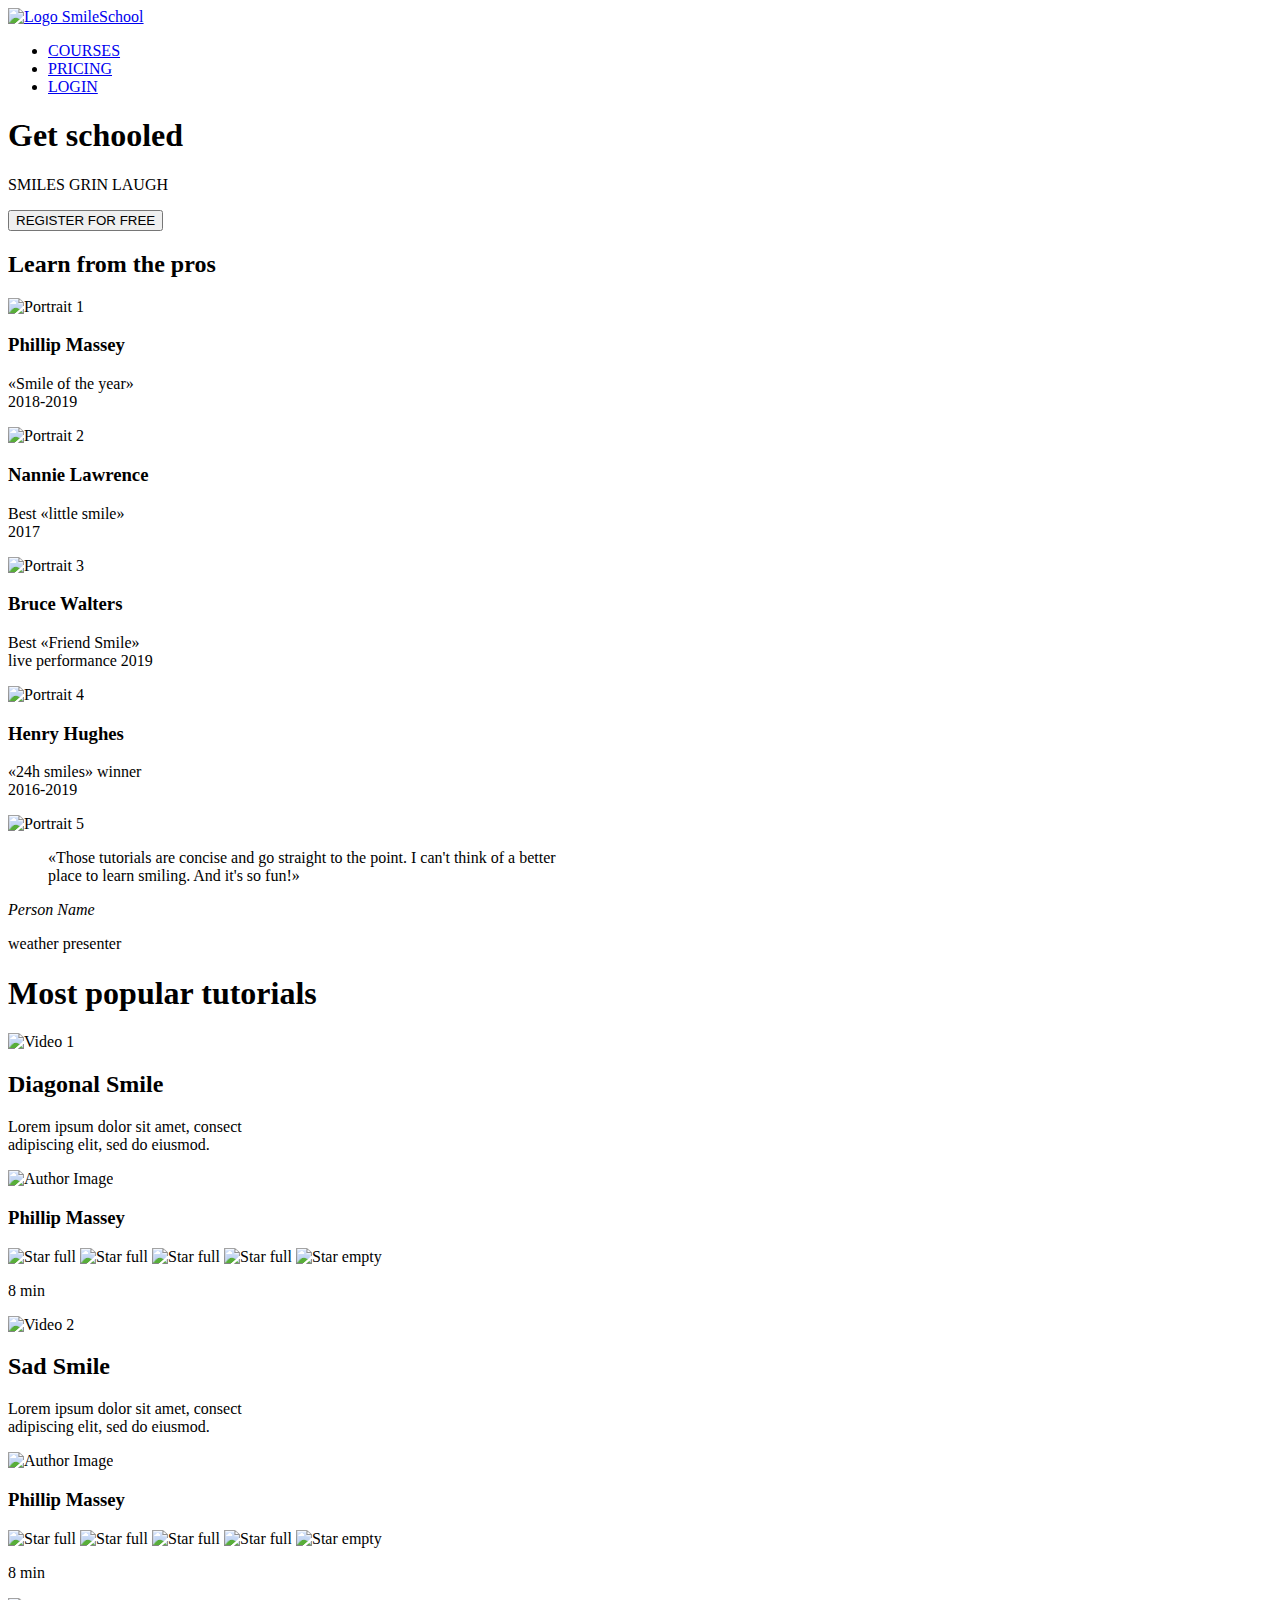
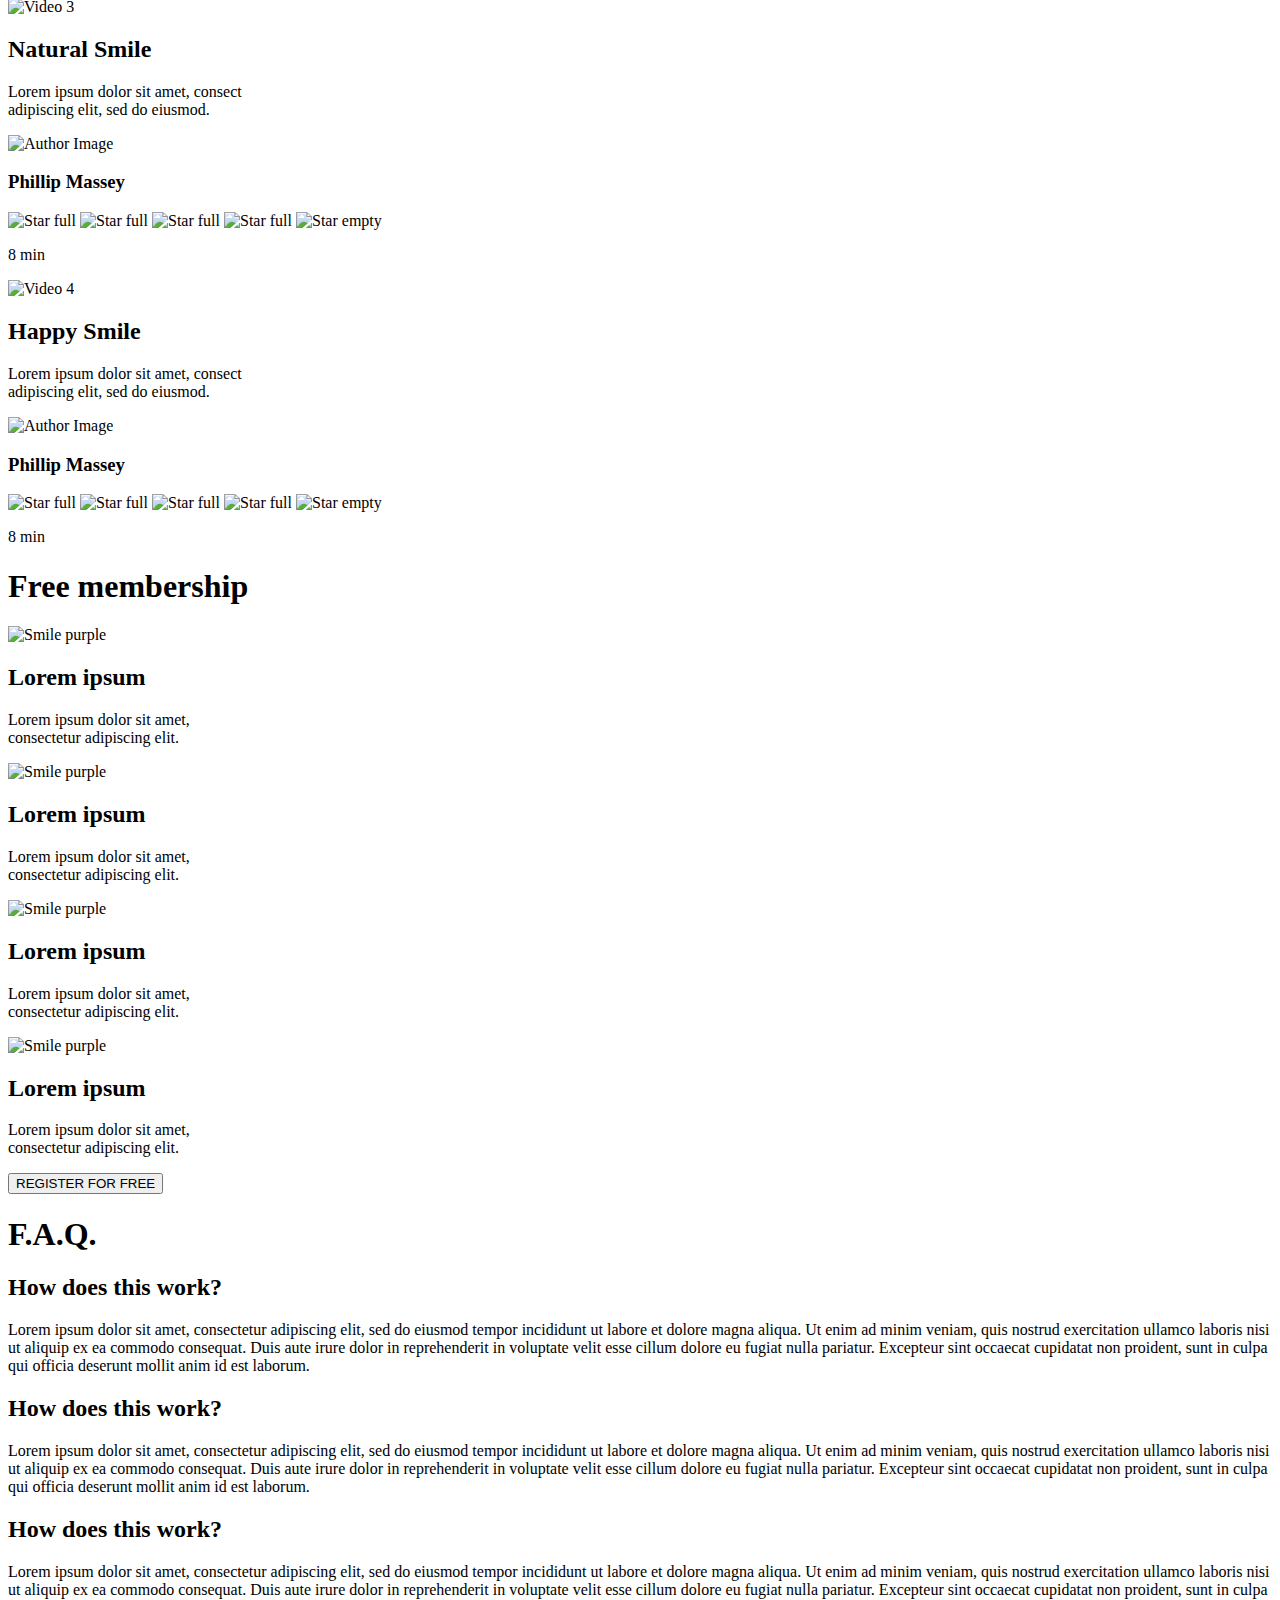
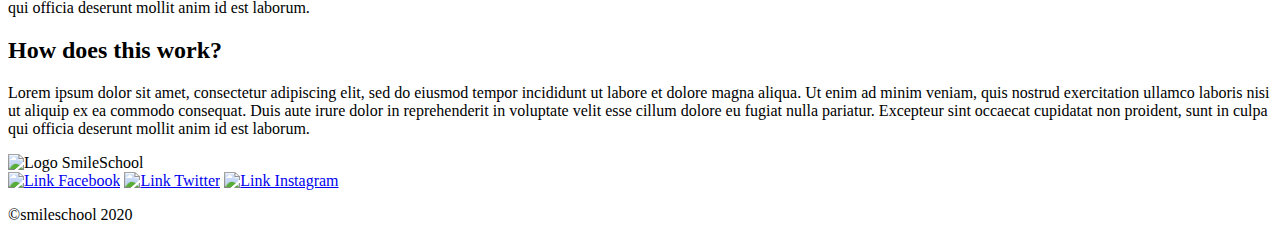
==== css_advanced/index.html @ dde9f2db "create README copy index.html" ====
<!DOCTYPE html>
<html lang="fr">
<head>
    <meta charset="UTF-8">
    <meta name="viewport" content="width=device-width, initial-scale=1.0">
    <title>Projet HTML Avancé</title>
</head>
<body>

    <header>
        <!-- Link element with an image -->
        <a href="index.html">
            <img src="images/SmileSchool.png" alt="Logo SmileSchool">
        </a>
        
        <!-- Block of 3 link elements -->
        <nav>
            <ul>
                <li><a href="PageCourses.html">COURSES</a></li>
                <li><a href="PagePricing.html">PRICING</a></li>
                <li><a href="PageLogin.html">LOGIN</a></li>
            </ul>
        </nav>

        <section>
            <!-- block level 1 -->
            <div>
                <h1>Get schooled</h1>
                <p>SMILES GRIN LAUGH</p>
                <button>REGISTER FOR FREE</button>
            </div>

            <!-- block level 2 -->
            <div>
                <h2>Learn from the pros</h2>
                <div>
                    <!-- Block 1 -->
                    <div>
                        <img src="images/Portrait1.png" alt="Portrait 1">
                        <h3>Phillip Massey</h3>
                        <p>«Smile of the year»<br>2018-2019</p>
                    </div>
                    <!-- Block 2 -->
                    <div>
                        <img src="images/Portrait2.png" alt="Portrait 2">
                        <h3>Nannie Lawrence</h3>
                        <p>Best «little smile»<br>2017</p>
                    </div>
                    <!-- Block 3 -->
                    <div>
                        <img src="images/Portrait3.png" alt="Portrait 3">
                        <h3>Bruce Walters</h3>
                        <p>Best «Friend Smile»<br>live performance 2019</p>
                    </div>
                    <!-- Block 4 -->
                    <div>
                        <img src="images/Portrait4.png" alt="Portrait 4">
                        <h3>Henry Hughes</h3>
                        <p>«24h smiles» winner<br>2016-2019</p>
                    </div>
                </div>
            </div>
        </section>
    </header>

    <main>
        <section>
            <div>
                <img src="images/Portrait5.png" alt="Portrait 5">
            </div>

            <div>
                <blockquote>
                    <p>«Those tutorials are concise and go straight to the point. I can't think of a better<br>place to learn smiling. And it's so fun!»</p>
                </blockquote>
                <cite>Person Name</cite>
                <p>weather presenter</p>
            </div>
        </section>

        <section>
            <h1>Most popular tutorials</h1>
            <div>
                <!-- Block Vidéo 1 -->
                <div>
                    <img src="images/Video1.png" alt="Video 1">
                    <h2>Diagonal Smile</h2>
                    <p>Lorem ipsum dolor sit amet, consect<br>adipiscing elit, sed do eiusmod.</p>
                    <!-- block for the author information -->
                    <div>
                        <img src="images/Portrait1.png" alt="Author Image">
                        <h3>Phillip Massey</h3>
                        <!-- block for the rating -->
                        <div>
                            <img src="images/StarFull.png" alt="Star full">
                            <img src="images/StarFull.png" alt="Star full">
                            <img src="images/StarFull.png" alt="Star full">
                            <img src="images/StarFull.png" alt="Star full">
                            <img src="images/StarEmpty.png" alt="Star empty">
                            <p>8 min</p>
                        </div>
                    </div>
                </div>
                <!-- Block Vidéo 2 -->
                <div>
                    <img src="images/Video2.png" alt="Video 2">
                    <h2>Sad Smile</h2>
                    <p>Lorem ipsum dolor sit amet, consect<br>adipiscing elit, sed do eiusmod.</p>
                    <!-- block for the author information -->
                    <div>
                        <img src="images/Portrait1.png" alt="Author Image">
                        <h3>Phillip Massey</h3>
                        <!-- block for the rating -->
                        <div>
                            <img src="images/StarFull.png" alt="Star full">
                            <img src="images/StarFull.png" alt="Star full">
                            <img src="images/StarFull.png" alt="Star full">
                            <img src="images/StarFull.png" alt="Star full">
                            <img src="images/StarEmpty.png" alt="Star empty">
                            <p>8 min</p>
                        </div>
                    </div>
                </div>
                <!-- Block Vidéo 3 -->
                <div>
                    <img src="images/Video3.png" alt="Video 3">
                    <h2>Natural Smile</h2>
                    <p>Lorem ipsum dolor sit amet, consect<br>adipiscing elit, sed do eiusmod.</p>
                    <!-- block for the author information -->
                    <div>
                        <img src="images/Portrait1.png" alt="Author Image">
                        <h3>Phillip Massey</h3>
                        <!-- block for the rating -->
                        <div>
                            <img src="images/StarFull.png" alt="Star full">
                            <img src="images/StarFull.png" alt="Star full">
                            <img src="images/StarFull.png" alt="Star full">
                            <img src="images/StarFull.png" alt="Star full">
                            <img src="images/StarEmpty.png" alt="Star empty">
                            <p>8 min</p>
                        </div>
                    </div>
                </div>
                <!-- Block Vidéo 4 -->
                <div>
                    <img src="images/Video4.png" alt="Video 4">
                    <h2>Happy Smile</h2>
                    <p>Lorem ipsum dolor sit amet, consect<br>adipiscing elit, sed do eiusmod.</p>
                    <!-- block for the author information -->
                    <div>
                        <img src="images/Portrait1.png" alt="Author Image">
                        <h3>Phillip Massey</h3>
                        <!-- block for the rating -->
                        <div>
                            <img src="images/StarFull.png" alt="Star full">
                            <img src="images/StarFull.png" alt="Star full">
                            <img src="images/StarFull.png" alt="Star full">
                            <img src="images/StarFull.png" alt="Star full">
                            <img src="images/StarEmpty.png" alt="Star empty">
                            <p>8 min</p>
                        </div>
                    </div>
                </div>
            </div>
        </section>

        <section>
            <h1>Free membership</h1>
            <div>
                <!-- Block 1 -->
                <div>
                    <img src="images/SmilePurple.png" alt="Smile purple">
                    <h2>Lorem ipsum</h2>
                    <p>Lorem ipsum dolor sit amet,<br>consectetur adipiscing elit.</p>
                </div>
                <!-- Block 2 -->
                <div>
                    <img src="images/SmilePurple.png" alt="Smile purple">
                    <h2>Lorem ipsum</h2>
                    <p>Lorem ipsum dolor sit amet,<br>consectetur adipiscing elit.</p>
                </div>
                <!-- Block 3 -->
                <div>
                    <img src="images/SmilePurple.png" alt="Smile purple">
                    <h2>Lorem ipsum</h2>
                    <p>Lorem ipsum dolor sit amet,<br>consectetur adipiscing elit.</p>
                </div>
                <!-- Block 4 -->
                <div>
                    <img src="images/SmilePurple.png" alt="Smile purple">
                    <h2>Lorem ipsum</h2>
                    <p>Lorem ipsum dolor sit amet,<br>consectetur adipiscing elit.</p>
                </div>
            </div>
            <button>REGISTER FOR FREE</button>
        </section>

        <section>
            <h1>F.A.Q.</h1>
            <div>
                <!-- Block 1 -->
                <div>
                    <!-- Row block 1 -->
                    <div>
                        <h2>How does this work?</h2>
                        <p>Lorem ipsum dolor sit amet, consectetur adipiscing elit, sed do eiusmod tempor incididunt ut labore et dolore magna aliqua. Ut enim ad minim veniam, quis nostrud exercitation ullamco laboris nisi ut aliquip ex ea commodo consequat. Duis aute irure dolor in reprehenderit in voluptate velit esse cillum dolore eu fugiat nulla pariatur. Excepteur sint occaecat cupidatat non proident, sunt in culpa qui officia deserunt mollit anim id est laborum.</p>
                    </div>
                    <!-- Row block 2 -->
                    <div>
                        <h2>How does this work?</h2>
                        <p>Lorem ipsum dolor sit amet, consectetur adipiscing elit, sed do eiusmod tempor incididunt ut labore et dolore magna aliqua. Ut enim ad minim veniam, quis nostrud exercitation ullamco laboris nisi ut aliquip ex ea commodo consequat. Duis aute irure dolor in reprehenderit in voluptate velit esse cillum dolore eu fugiat nulla pariatur. Excepteur sint occaecat cupidatat non proident, sunt in culpa qui officia deserunt mollit anim id est laborum.</p>
                    </div>
                </div>
                <!-- Block 2 -->
                <div>
                    <!-- Row block 1 -->
                    <div>
                        <h2>How does this work?</h2>
                        <p>Lorem ipsum dolor sit amet, consectetur adipiscing elit, sed do eiusmod tempor incididunt ut labore et dolore magna aliqua. Ut enim ad minim veniam, quis nostrud exercitation ullamco laboris nisi ut aliquip ex ea commodo consequat. Duis aute irure dolor in reprehenderit in voluptate velit esse cillum dolore eu fugiat nulla pariatur. Excepteur sint occaecat cupidatat non proident, sunt in culpa qui officia deserunt mollit anim id est laborum.</p>
                    </div>
                    <!-- Row block 2 -->
                    <div>
                        <h2>How does this work?</h2>
                        <p>Lorem ipsum dolor sit amet, consectetur adipiscing elit, sed do eiusmod tempor incididunt ut labore et dolore magna aliqua. Ut enim ad minim veniam, quis nostrud exercitation ullamco laboris nisi ut aliquip ex ea commodo consequat. Duis aute irure dolor in reprehenderit in voluptate velit esse cillum dolore eu fugiat nulla pariatur. Excepteur sint occaecat cupidatat non proident, sunt in culpa qui officia deserunt mollit anim id est laborum.</p>
                    </div>
                </div>
            </div>
        </section>
    </main>

    <footer>
                <!-- block used later for centering the footer content -->
                <div>
                    <div>
                        <img src="images/SmileSchool.png" alt="Logo SmileSchool">
                        <div>
                            <a href="#"><img src="images/LinkFacebook.png" alt="Link Facebook"></a>
                            <a href="#"><img src="images/LinkTwitter.png" alt="Link Twitter"></a>
                            <a href="#"><img src="images/LinkInstagram.png" alt="Link Instagram"></a>
                        </div>
                    </div>
                    <p>©smileschool 2020</p>
                </div>
    </footer>

</body>
</html>
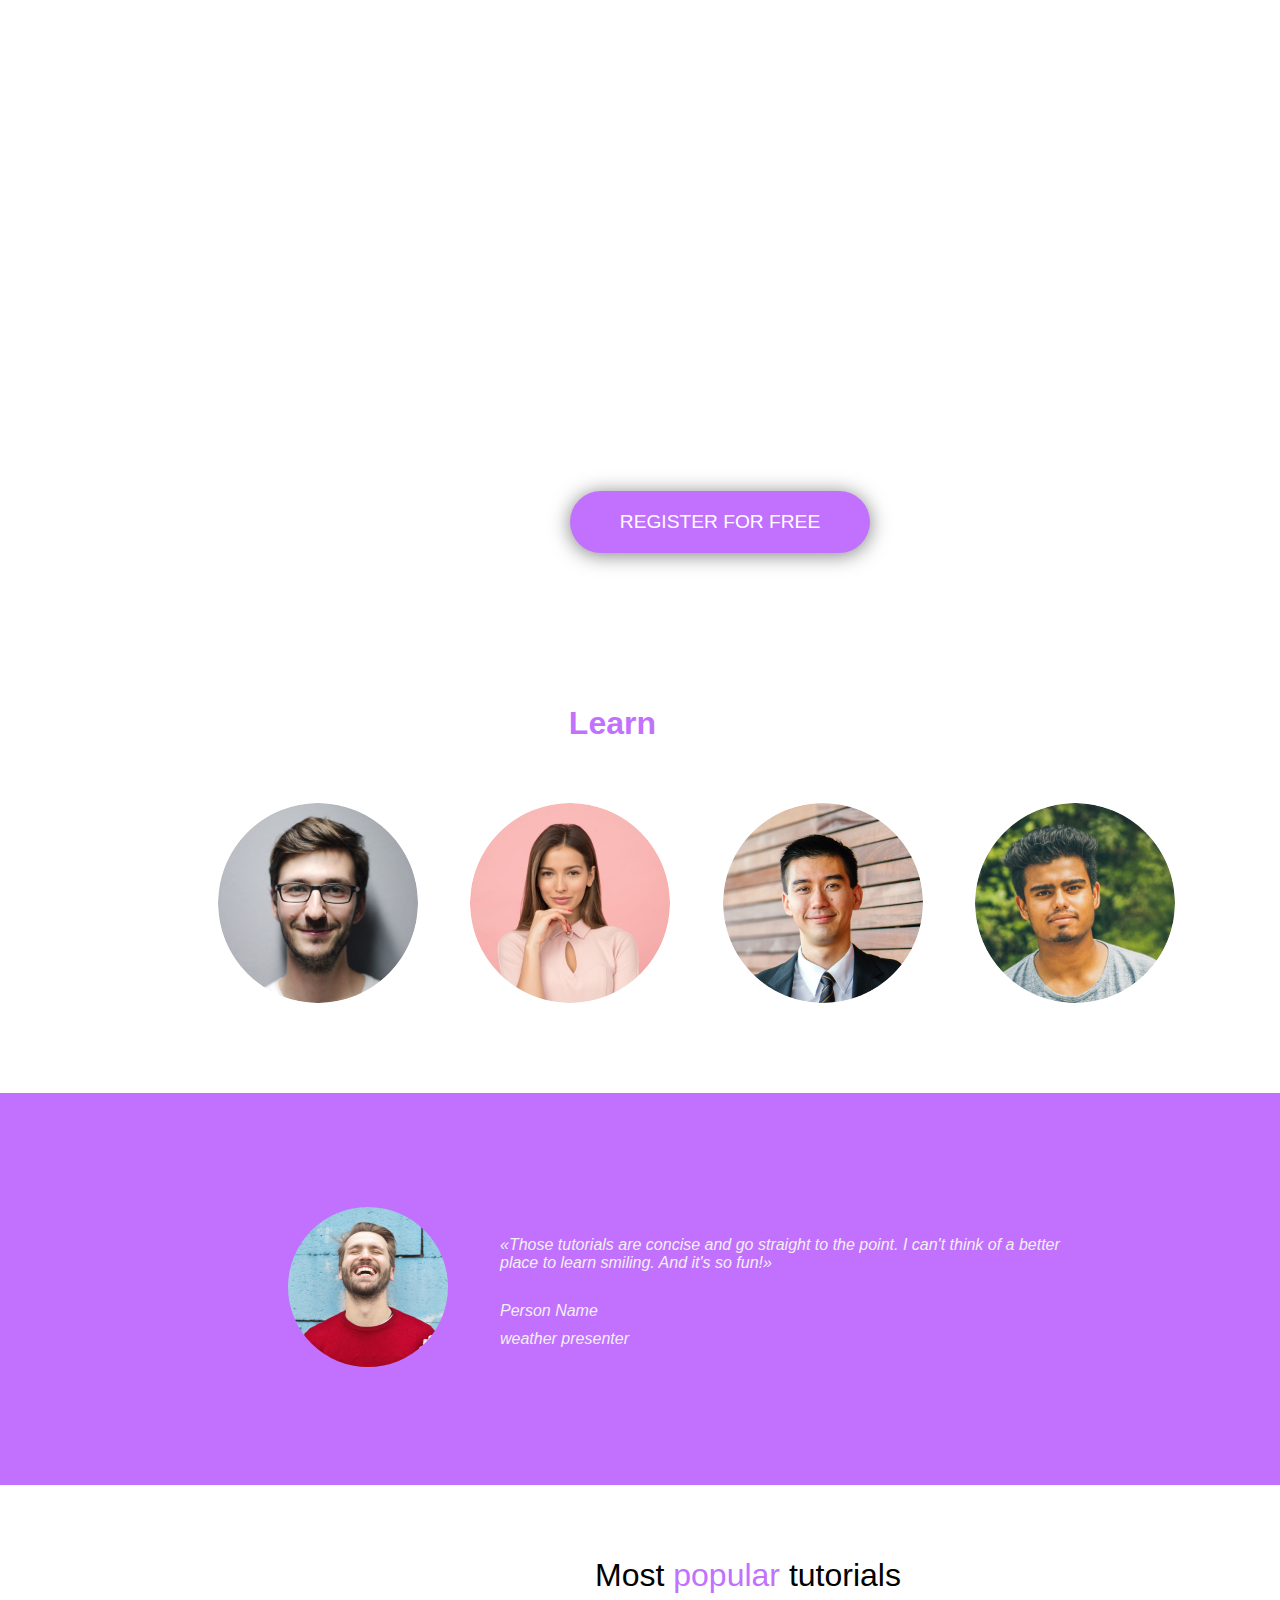
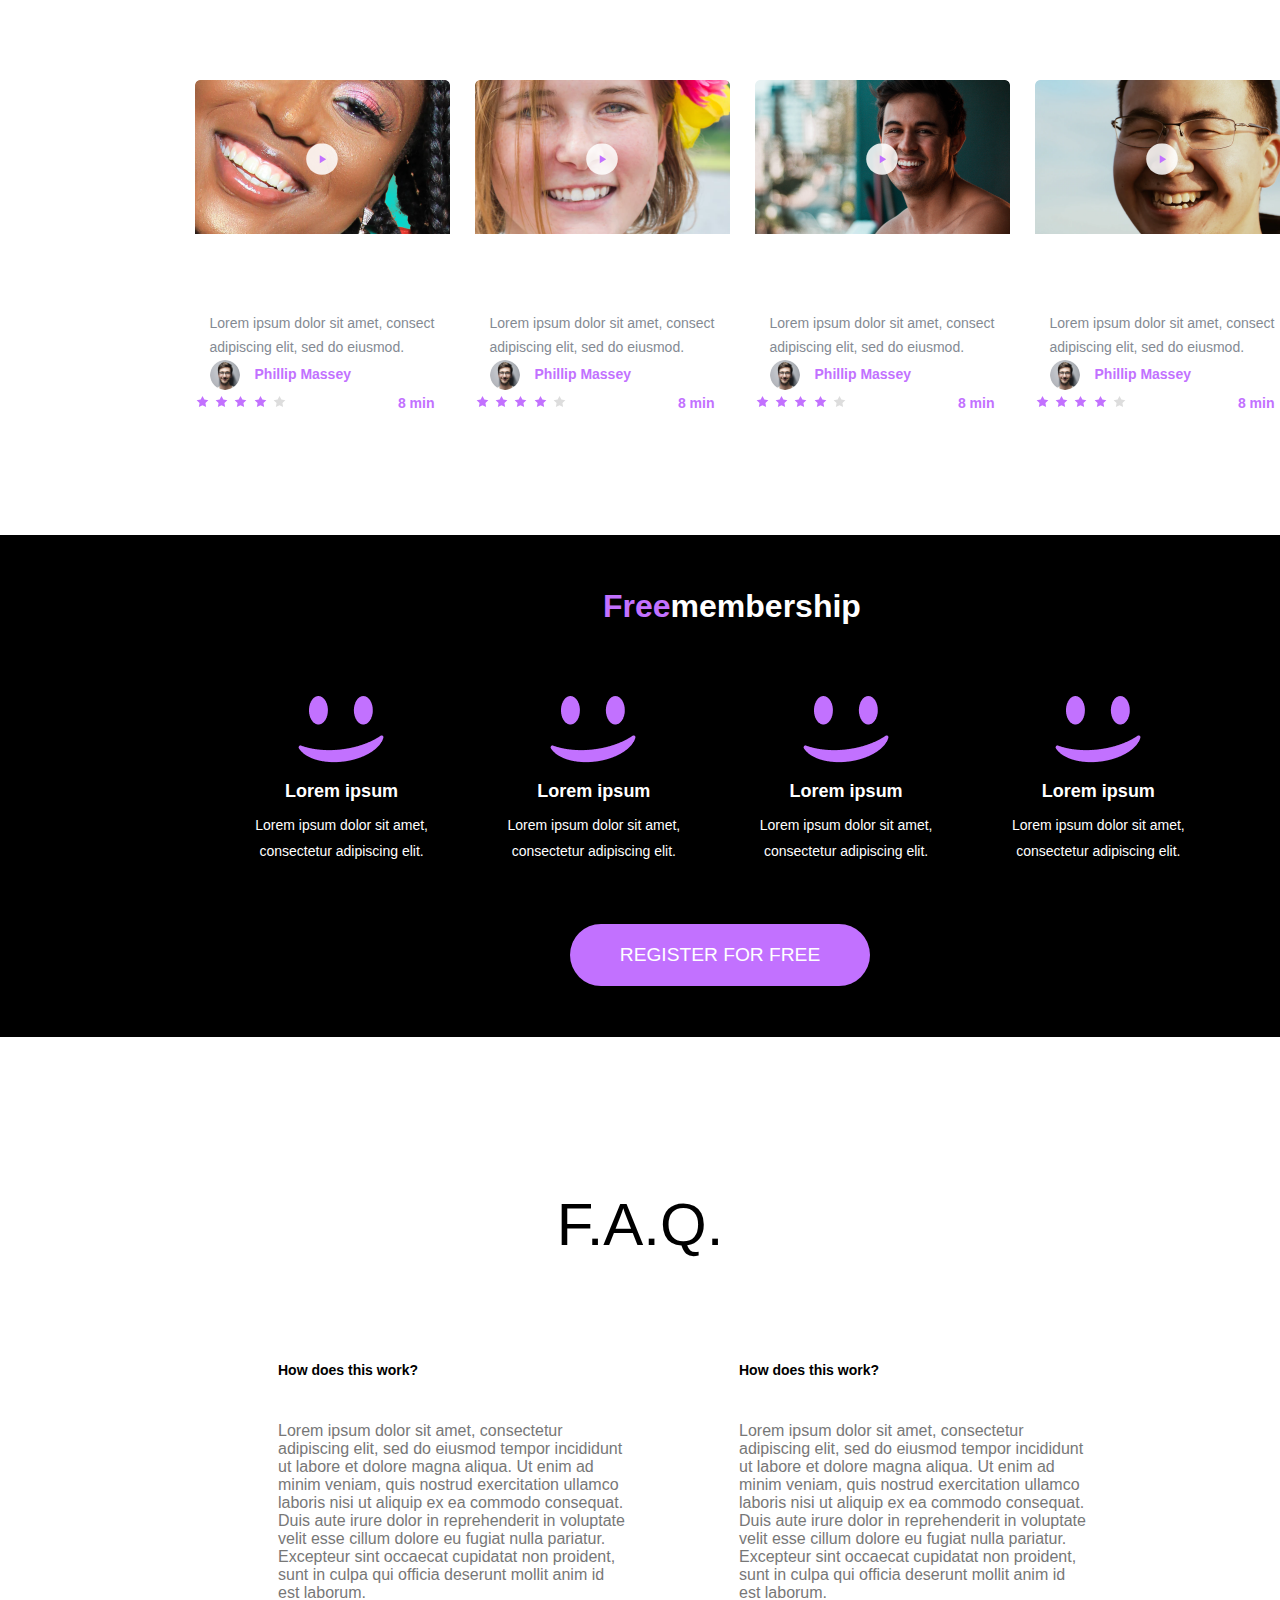
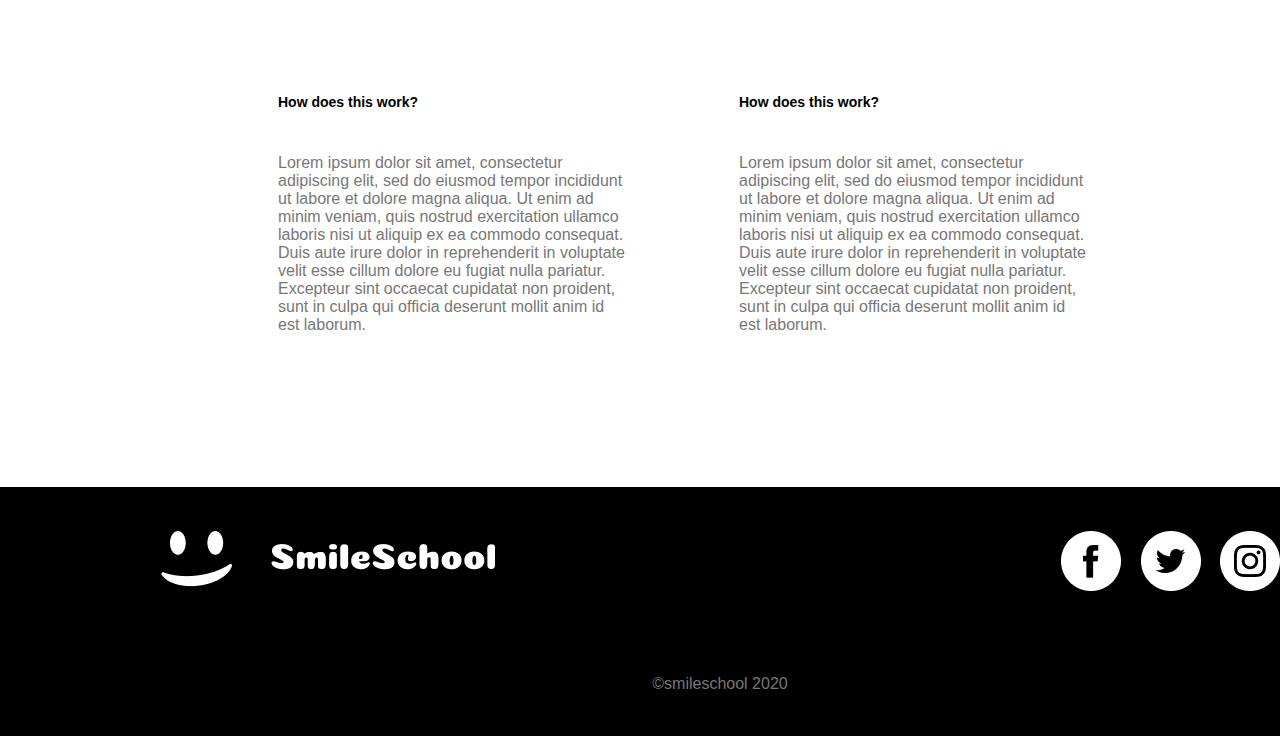
==== commit d1008a6e: "finish" ====
--- a/css_advanced/index.html
+++ b/css_advanced/index.html
@@ -4,27 +4,30 @@
     <meta charset="UTF-8">
     <meta name="viewport" content="width=device-width, initial-scale=1.0">
     <title>Projet HTML Avancé</title>
+    <link rel="stylesheet" href="styles.css">
 </head>
 <body>
 
     <header>
-        <!-- Link element with an image -->
-        <a href="index.html">
-            <img src="images/SmileSchool.png" alt="Logo SmileSchool">
-        </a>
-        
-        <!-- Block of 3 link elements -->
-        <nav>
-            <ul>
-                <li><a href="PageCourses.html">COURSES</a></li>
-                <li><a href="PagePricing.html">PRICING</a></li>
-                <li><a href="PageLogin.html">LOGIN</a></li>
-            </ul>
-        </nav>
+        <div class="menu">
+            <!-- Link element with an image -->
+            <a href="index.html">
+                <img src="images/SmileSchool.png" alt="Logo SmileSchool" class="img-smile">
+            </a>
+            
+            <!-- Block of 3 link elements -->
+            <nav>
+                <ul>
+                    <li><a href="#">COURSES</a></li>
+                    <li><a href="#">PRICING</a></li>
+                    <li><a href="#">LOGIN</a></li>
+                </ul>
+            </nav>
+        </div>
 
         <section>
             <!-- block level 1 -->
-            <div>
+            <div class="title">
                 <h1>Get schooled</h1>
                 <p>SMILES GRIN LAUGH</p>
                 <button>REGISTER FOR FREE</button>
@@ -32,28 +35,28 @@
 
             <!-- block level 2 -->
             <div>
-                <h2>Learn from the pros</h2>
-                <div>
+                <h2><span>Learn</span> from the pros</h2>
+                <div class="pros">
                     <!-- Block 1 -->
-                    <div>
+                    <div class="blocks">
                         <img src="images/Portrait1.png" alt="Portrait 1">
                         <h3>Phillip Massey</h3>
                         <p>«Smile of the year»<br>2018-2019</p>
                     </div>
                     <!-- Block 2 -->
-                    <div>
+                    <div class="blocks">
                         <img src="images/Portrait2.png" alt="Portrait 2">
                         <h3>Nannie Lawrence</h3>
                         <p>Best «little smile»<br>2017</p>
                     </div>
                     <!-- Block 3 -->
-                    <div>
+                    <div class="blocks">
                         <img src="images/Portrait3.png" alt="Portrait 3">
                         <h3>Bruce Walters</h3>
                         <p>Best «Friend Smile»<br>live performance 2019</p>
                     </div>
                     <!-- Block 4 -->
-                    <div>
+                    <div class="blocks">
                         <img src="images/Portrait4.png" alt="Portrait 4">
                         <h3>Henry Hughes</h3>
                         <p>«24h smiles» winner<br>2016-2019</p>
@@ -64,12 +67,12 @@
     </header>
 
     <main>
-        <section>
+        <section class="quote">
             <div>
-                <img src="images/Portrait5.png" alt="Portrait 5">
-            </div>
-
-            <div>
+                <img src="images/Portrait5.png" alt="Portrait 5" class="img-quote">
+            </div>
+
+            <div class="text-quote">
                 <blockquote>
                     <p>«Those tutorials are concise and go straight to the point. I can't think of a better<br>place to learn smiling. And it's so fun!»</p>
                 </blockquote>
@@ -78,95 +81,183 @@
             </div>
         </section>
 
-        <section>
-            <h1>Most popular tutorials</h1>
-            <div>
-                <!-- Block Vidéo 1 -->
-                <div>
-                    <img src="images/Video1.png" alt="Video 1">
+        <section id="videos">
+            <h1>Most <span>popular</span> tutorials</h1>
+
+            <div id="videos_container">
+                <div class="solo_video_container">
+                    <div class="video">
+                        <img src="images/Video1.png" alt="Diagonal smile video">
+                        <svg class="svg" width="64" height="64" viewBox="0 0 64 64" fill="none" xmlns="http://www.w3.org/2000/svg">
+                            <path opacity="0.860352" fill-rule="evenodd" clip-rule="evenodd" d="M32 64C49.6731 64 64 49.6731 64 32C64 14.3269 49.6731 0 32 0C14.3269 0 0 14.3269 0 32C0 49.6731 14.3269 64 32 64Z" fill="white"/>
+                            <path fill-rule="evenodd" clip-rule="evenodd" d="M40.5 32.5L27.5 40.5L27.5 24.5L40.5 32.5Z" fill="#C271FF"/>
+                        </svg>   
+                    </div>
+
                     <h2>Diagonal Smile</h2>
-                    <p>Lorem ipsum dolor sit amet, consect<br>adipiscing elit, sed do eiusmod.</p>
-                    <!-- block for the author information -->
-                    <div>
-                        <img src="images/Portrait1.png" alt="Author Image">
-                        <h3>Phillip Massey</h3>
-                        <!-- block for the rating -->
-                        <div>
-                            <img src="images/StarFull.png" alt="Star full">
-                            <img src="images/StarFull.png" alt="Star full">
-                            <img src="images/StarFull.png" alt="Star full">
-                            <img src="images/StarFull.png" alt="Star full">
-                            <img src="images/StarEmpty.png" alt="Star empty">
-                            <p>8 min</p>
-                        </div>
-                    </div>
-                </div>
-                <!-- Block Vidéo 2 -->
-                <div>
-                    <img src="images/Video2.png" alt="Video 2">
+                    <p>Lorem ipsum dolor sit amet, consect adipiscing elit, sed do eiusmod.</p>
+
+                    <div class="video_creator_container">
+                        <img src="images/Portrait1.png" alt="Phillip Massey photo">
+                        <h3>Phillip Massey</h3>
+                    </div>
+
+                    <div class="stats_container">
+                        <div>
+                            <div>
+                                <svg class="star" xmlns="http://www.w3.org/2000/svg" viewBox="0 0 32 32">
+                                    <path d="M3.488 13.184l6.272 6.112-1.472 8.608 7.712-4.064 7.712 4.064-1.472-8.608 6.272-6.112-8.64-1.248-3.872-7.808-3.872 7.808z" fill="currentColor" />
+                                </svg>
+                                <svg class="star" xmlns="http://www.w3.org/2000/svg" viewBox="0 0 32 32">
+                                    <path d="M3.488 13.184l6.272 6.112-1.472 8.608 7.712-4.064 7.712 4.064-1.472-8.608 6.272-6.112-8.64-1.248-3.872-7.808-3.872 7.808z" fill="currentColor" />
+                                </svg>
+                                <svg class="star" xmlns="http://www.w3.org/2000/svg" viewBox="0 0 32 32">
+                                    <path d="M3.488 13.184l6.272 6.112-1.472 8.608 7.712-4.064 7.712 4.064-1.472-8.608 6.272-6.112-8.64-1.248-3.872-7.808-3.872 7.808z" fill="currentColor" />
+                                </svg>
+                                <svg class="star" xmlns="http://www.w3.org/2000/svg" viewBox="0 0 32 32">
+                                    <path d="M3.488 13.184l6.272 6.112-1.472 8.608 7.712-4.064 7.712 4.064-1.472-8.608 6.272-6.112-8.64-1.248-3.872-7.808-3.872 7.808z" fill="currentColor" />
+                                </svg>
+                                <svg class="star empty" xmlns="http://www.w3.org/2000/svg" viewBox="0 0 32 32">
+                                    <path d="M3.488 13.184l6.272 6.112-1.472 8.608 7.712-4.064 7.712 4.064-1.472-8.608 6.272-6.112-8.64-1.248-3.872-7.808-3.872 7.808z" fill="currentColor" />
+                                </svg>
+                            </div>
+                        </div>
+
+                        <p>8 min</p>
+                    </div>
+                </div>
+
+                <div class="solo_video_container">
+                    <div class="video">
+                        <img src="images/Video2.png" alt="Sad smile video">
+                        <svg class="svg" width="64" height="64" viewBox="0 0 64 64" fill="none" xmlns="http://www.w3.org/2000/svg">
+                            <path opacity="0.860352" fill-rule="evenodd" clip-rule="evenodd" d="M32 64C49.6731 64 64 49.6731 64 32C64 14.3269 49.6731 0 32 0C14.3269 0 0 14.3269 0 32C0 49.6731 14.3269 64 32 64Z" fill="white"/>
+                            <path fill-rule="evenodd" clip-rule="evenodd" d="M40.5 32.5L27.5 40.5L27.5 24.5L40.5 32.5Z" fill="#C271FF"/>
+                        </svg> 
+                    </div>
+
                     <h2>Sad Smile</h2>
-                    <p>Lorem ipsum dolor sit amet, consect<br>adipiscing elit, sed do eiusmod.</p>
-                    <!-- block for the author information -->
-                    <div>
-                        <img src="images/Portrait1.png" alt="Author Image">
-                        <h3>Phillip Massey</h3>
-                        <!-- block for the rating -->
-                        <div>
-                            <img src="images/StarFull.png" alt="Star full">
-                            <img src="images/StarFull.png" alt="Star full">
-                            <img src="images/StarFull.png" alt="Star full">
-                            <img src="images/StarFull.png" alt="Star full">
-                            <img src="images/StarEmpty.png" alt="Star empty">
-                            <p>8 min</p>
-                        </div>
-                    </div>
-                </div>
-                <!-- Block Vidéo 3 -->
-                <div>
-                    <img src="images/Video3.png" alt="Video 3">
+                    <p>Lorem ipsum dolor sit amet, consect adipiscing elit, sed do eiusmod.</p>
+
+                    <div class="video_creator_container ">
+                        <img src="images/Portrait1.png" alt="Phillip Massey photo">
+                        <h3>Phillip Massey</h3>
+                    </div>
+
+                    <div class="stats_container">
+                        <div>
+                            <div>
+                                <svg class="star" xmlns="http://www.w3.org/2000/svg" viewBox="0 0 32 32">
+                                    <path d="M3.488 13.184l6.272 6.112-1.472 8.608 7.712-4.064 7.712 4.064-1.472-8.608 6.272-6.112-8.64-1.248-3.872-7.808-3.872 7.808z" fill="currentColor" />
+                                </svg>
+                                <svg class="star" xmlns="http://www.w3.org/2000/svg" viewBox="0 0 32 32">
+                                    <path d="M3.488 13.184l6.272 6.112-1.472 8.608 7.712-4.064 7.712 4.064-1.472-8.608 6.272-6.112-8.64-1.248-3.872-7.808-3.872 7.808z" fill="currentColor" />
+                                </svg>
+                                <svg class="star" xmlns="http://www.w3.org/2000/svg" viewBox="0 0 32 32">
+                                    <path d="M3.488 13.184l6.272 6.112-1.472 8.608 7.712-4.064 7.712 4.064-1.472-8.608 6.272-6.112-8.64-1.248-3.872-7.808-3.872 7.808z" fill="currentColor" />
+                                </svg>
+                                <svg class="star" xmlns="http://www.w3.org/2000/svg" viewBox="0 0 32 32">
+                                    <path d="M3.488 13.184l6.272 6.112-1.472 8.608 7.712-4.064 7.712 4.064-1.472-8.608 6.272-6.112-8.64-1.248-3.872-7.808-3.872 7.808z" fill="currentColor" />
+                                </svg>
+                                <svg class="star empty" xmlns="http://www.w3.org/2000/svg" viewBox="0 0 32 32">
+                                    <path d="M3.488 13.184l6.272 6.112-1.472 8.608 7.712-4.064 7.712 4.064-1.472-8.608 6.272-6.112-8.64-1.248-3.872-7.808-3.872 7.808z" fill="currentColor" />
+                                </svg>
+                            </div>
+                        </div>
+
+                        <p>8 min</p>
+                    </div>
+                </div>
+
+                <div class="solo_video_container">
+                    <div class="video">
+                        <img src="images/Video3.png" alt="Diagonal smile video">
+                        <svg class="svg" width="64" height="64" viewBox="0 0 64 64" fill="none" xmlns="http://www.w3.org/2000/svg">
+                            <path opacity="0.860352" fill-rule="evenodd" clip-rule="evenodd" d="M32 64C49.6731 64 64 49.6731 64 32C64 14.3269 49.6731 0 32 0C14.3269 0 0 14.3269 0 32C0 49.6731 14.3269 64 32 64Z" fill="white"/>
+                            <path fill-rule="evenodd" clip-rule="evenodd" d="M40.5 32.5L27.5 40.5L27.5 24.5L40.5 32.5Z" fill="#C271FF"/>
+                        </svg> 
+                    </div>
+
                     <h2>Natural Smile</h2>
-                    <p>Lorem ipsum dolor sit amet, consect<br>adipiscing elit, sed do eiusmod.</p>
-                    <!-- block for the author information -->
-                    <div>
-                        <img src="images/Portrait1.png" alt="Author Image">
-                        <h3>Phillip Massey</h3>
-                        <!-- block for the rating -->
-                        <div>
-                            <img src="images/StarFull.png" alt="Star full">
-                            <img src="images/StarFull.png" alt="Star full">
-                            <img src="images/StarFull.png" alt="Star full">
-                            <img src="images/StarFull.png" alt="Star full">
-                            <img src="images/StarEmpty.png" alt="Star empty">
-                            <p>8 min</p>
-                        </div>
-                    </div>
-                </div>
-                <!-- Block Vidéo 4 -->
-                <div>
-                    <img src="images/Video4.png" alt="Video 4">
+                    <p>Lorem ipsum dolor sit amet, consect adipiscing elit, sed do eiusmod.</p>
+
+                    <div class="video_creator_container ">
+                        <img src="images/Portrait1.png" alt="Phillip Massey photo">
+                        <h3>Phillip Massey</h3>
+                    </div>
+
+                    <div class="stats_container">
+                        <div>
+                            <div>
+                                <svg class="star" xmlns="http://www.w3.org/2000/svg" viewBox="0 0 32 32">
+                                    <path d="M3.488 13.184l6.272 6.112-1.472 8.608 7.712-4.064 7.712 4.064-1.472-8.608 6.272-6.112-8.64-1.248-3.872-7.808-3.872 7.808z" fill="currentColor" />
+                                </svg>
+                                <svg class="star" xmlns="http://www.w3.org/2000/svg" viewBox="0 0 32 32">
+                                    <path d="M3.488 13.184l6.272 6.112-1.472 8.608 7.712-4.064 7.712 4.064-1.472-8.608 6.272-6.112-8.64-1.248-3.872-7.808-3.872 7.808z" fill="currentColor" />
+                                </svg>
+                                <svg class="star" xmlns="http://www.w3.org/2000/svg" viewBox="0 0 32 32">
+                                    <path d="M3.488 13.184l6.272 6.112-1.472 8.608 7.712-4.064 7.712 4.064-1.472-8.608 6.272-6.112-8.64-1.248-3.872-7.808-3.872 7.808z" fill="currentColor" />
+                                </svg>
+                                <svg class="star" xmlns="http://www.w3.org/2000/svg" viewBox="0 0 32 32">
+                                    <path d="M3.488 13.184l6.272 6.112-1.472 8.608 7.712-4.064 7.712 4.064-1.472-8.608 6.272-6.112-8.64-1.248-3.872-7.808-3.872 7.808z" fill="currentColor" />
+                                </svg>
+                                <svg class="star empty" xmlns="http://www.w3.org/2000/svg" viewBox="0 0 32 32">
+                                    <path d="M3.488 13.184l6.272 6.112-1.472 8.608 7.712-4.064 7.712 4.064-1.472-8.608 6.272-6.112-8.64-1.248-3.872-7.808-3.872 7.808z" fill="currentColor" />
+                                </svg>
+                            </div>
+                        </div>
+
+                        <p>8 min</p>
+                    </div>
+                </div>
+
+                <div class="solo_video_container">
+                    <div class="video">
+                        <img src="images/Video4.png" alt="Diagonal smile video">
+                        <svg class="svg" width="64" height="64" viewBox="0 0 64 64" fill="none" xmlns="http://www.w3.org/2000/svg">
+                            <path opacity="0.860352" fill-rule="evenodd" clip-rule="evenodd" d="M32 64C49.6731 64 64 49.6731 64 32C64 14.3269 49.6731 0 32 0C14.3269 0 0 14.3269 0 32C0 49.6731 14.3269 64 32 64Z" fill="white"/>
+                            <path fill-rule="evenodd" clip-rule="evenodd" d="M40.5 32.5L27.5 40.5L27.5 24.5L40.5 32.5Z" fill="#C271FF"/>
+                        </svg> 
+                    </div>
+
                     <h2>Happy Smile</h2>
-                    <p>Lorem ipsum dolor sit amet, consect<br>adipiscing elit, sed do eiusmod.</p>
-                    <!-- block for the author information -->
-                    <div>
-                        <img src="images/Portrait1.png" alt="Author Image">
-                        <h3>Phillip Massey</h3>
-                        <!-- block for the rating -->
-                        <div>
-                            <img src="images/StarFull.png" alt="Star full">
-                            <img src="images/StarFull.png" alt="Star full">
-                            <img src="images/StarFull.png" alt="Star full">
-                            <img src="images/StarFull.png" alt="Star full">
-                            <img src="images/StarEmpty.png" alt="Star empty">
-                            <p>8 min</p>
-                        </div>
-                    </div>
-                </div>
-            </div>
-        </section>
-
-        <section>
-            <h1>Free membership</h1>
-            <div>
+                    <p>Lorem ipsum dolor sit amet, consect adipiscing elit, sed do eiusmod.</p>
+
+                    <div class="video_creator_container ">
+                        <img src="images/Portrait1.png" alt="Phillip Massey photo">
+                        <h3>Phillip Massey</h3>
+                    </div>
+
+                    <div class="stats_container">
+                        <div>
+                            <div>
+                                <svg class="star" xmlns="http://www.w3.org/2000/svg" viewBox="0 0 32 32">
+                                    <path d="M3.488 13.184l6.272 6.112-1.472 8.608 7.712-4.064 7.712 4.064-1.472-8.608 6.272-6.112-8.64-1.248-3.872-7.808-3.872 7.808z" fill="currentColor" />
+                                </svg>
+                                <svg class="star" xmlns="http://www.w3.org/2000/svg" viewBox="0 0 32 32">
+                                    <path d="M3.488 13.184l6.272 6.112-1.472 8.608 7.712-4.064 7.712 4.064-1.472-8.608 6.272-6.112-8.64-1.248-3.872-7.808-3.872 7.808z" fill="currentColor" />
+                                </svg>
+                                <svg class="star" xmlns="http://www.w3.org/2000/svg" viewBox="0 0 32 32">
+                                    <path d="M3.488 13.184l6.272 6.112-1.472 8.608 7.712-4.064 7.712 4.064-1.472-8.608 6.272-6.112-8.64-1.248-3.872-7.808-3.872 7.808z" fill="currentColor" />
+                                </svg>
+                                <svg class="star" xmlns="http://www.w3.org/2000/svg" viewBox="0 0 32 32">
+                                    <path d="M3.488 13.184l6.272 6.112-1.472 8.608 7.712-4.064 7.712 4.064-1.472-8.608 6.272-6.112-8.64-1.248-3.872-7.808-3.872 7.808z" fill="currentColor" />
+                                </svg>
+                                <svg class="star empty" xmlns="http://www.w3.org/2000/svg" viewBox="0 0 32 32">
+                                    <path d="M3.488 13.184l6.272 6.112-1.472 8.608 7.712-4.064 7.712 4.064-1.472-8.608 6.272-6.112-8.64-1.248-3.872-7.808-3.872 7.808z" fill="currentColor" />
+                                </svg>
+                            </div>
+                        </div>
+
+                        <p>8 min</p>
+                    </div>
+                </div>
+            </div>
+        </section>
+
+        <section class="membership">
+            <h1><span>Free</span> membership</h1>
+            <div class="comment">
                 <!-- Block 1 -->
                 <div>
                     <img src="images/SmilePurple.png" alt="Smile purple">
@@ -195,11 +286,11 @@
             <button>REGISTER FOR FREE</button>
         </section>
 
-        <section>
+        <section class="FAQ">
             <h1>F.A.Q.</h1>
             <div>
                 <!-- Block 1 -->
-                <div>
+                <div class="block1">
                     <!-- Row block 1 -->
                     <div>
                         <h2>How does this work?</h2>
@@ -212,7 +303,7 @@
                     </div>
                 </div>
                 <!-- Block 2 -->
-                <div>
+                <div class="block2">
                     <!-- Row block 1 -->
                     <div>
                         <h2>How does this work?</h2>
@@ -231,7 +322,7 @@
     <footer>
                 <!-- block used later for centering the footer content -->
                 <div>
-                    <div>
+                    <div class="top">
                         <img src="images/SmileSchool.png" alt="Logo SmileSchool">
                         <div>
                             <a href="#"><img src="images/LinkFacebook.png" alt="Link Facebook"></a>
--- a/css_advanced/styles.css
+++ b/css_advanced/styles.css
@@ -0,0 +1,545 @@
+@font-face {
+    font-family: "SourceSansPro Light";
+    src: url(./fonts/sourcesanspro-light.otf);
+}
+
+@font-face {
+    font-family: "SourceSansPro Regular";
+    src: url(./fonts/sourcesanspro-regular.otf);
+}
+
+@font-face {
+    font-family: "SourceSansPro Black";
+    src: url(./fonts/sourcesanspro-black.otf);
+}
+
+*,
+*::before,
+*::after {
+    box-sizing: border-box;
+    margin: 0;
+    padding: 0;
+    text-decoration: none;
+    list-style: none;
+    scroll-behavior: smooth;
+}
+
+body {
+    background-color: white;
+    font-family: "SourceSansPro Regular", sans-serif;
+}
+
+header {
+    background: url('images/Background.png');
+    background-size: cover; /*maintient les proportions de l'image en arriere plan tout en couvrant tout le background*/
+    margin: 0;
+    padding: 0;
+    width: 1440px;
+    height: 1093px;
+}
+
+.menu {
+    display: flex; /*flexbox*/
+    justify-content: space-between;
+    width: 1103px;
+    height: 29px;
+    top: 35px;
+    left: 172px;
+    margin: 0 8em;
+    padding: 50px;
+
+}
+
+.img-smile {
+    width: 167px;
+    height: 29px;
+    top: 35px;
+    left: 172px;
+}
+
+.menu nav ul {
+    list-style: none; /* Enlève les puces de la liste */
+    display: flex;
+    justify-content: space-around;
+    width: 234px;
+    height: 15px;
+    top: 37px;
+    left: 1041px;
+}
+
+.menu nav ul li {
+    margin: 0 25px;
+}
+
+.menu nav ul li a {
+    text-decoration: none;
+    size: 12px;
+    color: white;
+    font-family: "SourceSansPro Regular", sans-serif;
+    font-weight: 700;   
+}
+
+section {
+    padding:0%;
+    margin: 0 8em;
+}
+
+section h1 {
+    text-align: center;
+    font-size: 120px;
+    margin-bottom: 10px;
+    color: white;
+    font-family: "SourceSansPro Black", sans-serif;
+    font-weight: 700;
+    line-height: 150.84px;
+    margin-top: 150px;
+}
+
+.title {
+    display: flex;
+    flex-direction: column;
+    align-items: center; /* Centre les éléments horizontalement */
+    justify-content: center; /* Centre les éléments verticalement */
+}
+
+    .title p {
+    text-align: center;
+    word-spacing: 4em;
+    margin-bottom: 20px;
+    color: white;
+    font-family: "SourceSansPro Regular", sans-serif;
+    font-size: 16px;
+    font-weight: 700;
+    line-height: 20px;
+}
+
+.title button {
+    background-color: #C271FF;
+    color: white;
+    border: none;
+    border-radius: 50px;/* Arrondir les coins */
+    padding: 20px 50px;/* Espacement interne du bouton */
+    margin: 40px;
+    font-size: 1.2em;
+    box-shadow: 0px 2px 20px 0px #00000080;/* Ombre noire */
+    margin-bottom: 150px;
+}
+
+section h2 {
+    text-align: center;
+    color: white;
+    font-family: "SourceSansPro Regular", sans-serif;
+    font-size: 32px;
+    font-weight: 700;
+    line-height: 40px;
+    margin-bottom: 50px;
+}
+
+    section h2 span {
+    color: #C271FF;
+}
+
+.pros {
+    display: flex;
+    flex-direction: column;
+    justify-content: space-around;
+    align-items: center; /*aligne les items verticalement*/
+    flex-wrap: wrap;/* repartit sur plusieurs lignes */
+    margin: 0 4em;
+    width: 1009px;
+    height: 237px;
+    left: 217px;
+}
+
+.blocks {
+    align-items: center;
+    width: 200px;
+    text-align: center;
+    margin: 10px;
+}
+
+.blocks h3 {
+    text-align: center;
+    font-size: 18px;
+    font-family: "SourceSansPro Regular", sans-serif;
+    color: white;
+    margin-bottom: 1px;
+}
+
+.blocks p {
+    text-align: center;
+    font: Source Sans Pro;
+    font-size: 16px;
+    color: white;
+    font-style: italic;
+    line-height: 24px;
+}    
+
+.blocks img {
+   width: 100%;
+    height: auto;
+    border-radius: 50%;
+}
+
+.quote {
+    margin: 0;/*réinitialise la marge, le background couvre toute la page*/
+    background-color: #C271FF;
+    background-size: cover;
+    display: flex;
+    align-items: center; /*aligne les items verticalement*/
+    width: 1440px;
+    height: 392px;
+    font-family: "SourceSansPro Regular", sans-serif;
+}
+
+.img-quote {
+    margin: 0 18em;
+    margin-right: 1px;
+    width: 160px;
+    height: 160px;
+    border-radius: 50%;
+}
+
+.text-quote {
+    display: flex;
+    flex-direction: column;
+    justify-content: center;
+    margin-left: 1px;
+    padding: 50px;
+    color:#f0f0f0;
+    font-family: "SourceSansPro Regular", sans-serif;
+}
+
+.text-quote blockquote,
+.text-quote cite,
+.text-quote p {
+    margin: 0;
+    padding: 5px 0;
+}
+
+.text-quote cite {
+    margin-top: 15px;
+}
+
+.text-quote p {
+    font-style: italic;
+}
+
+
+#videos {
+    width: 1228px;
+    height: 450px;
+    top: 1572px;
+    left: 106px;
+    color: #071629;
+    display: flex;
+    flex-direction: column;
+    justify-content: center;
+    align-items: center;
+    background-color: #ffffff;
+}
+
+#videos h1 {
+    width: 294px;
+    height: 40px;
+    left: 482px;
+    font-family: "SourceSansPro Regular", sans-serif;
+    font-size: 32px;
+    font-weight: 300;
+    line-height: 40.22px;
+    text-align: center;
+    color: black;
+    white-space: nowrap;/*force les elements à rester sur la même ligne*/ 
+}
+
+#videos h1 span {
+    color: #C271FF;
+}
+
+#videos_container {
+    padding: 75px 75px 0 75px;
+    display: flex;
+    flex-direction: row;
+    justify-content: space-between;
+    align-items: center;
+    gap: 25px;
+}
+
+.solo_video_container {
+    width: 255px;
+    height: 335px;
+    display: flex;
+    flex-direction: column;
+    justify-content: space-between;
+}
+
+.video {
+    position: relative;
+    cursor: pointer;
+}
+
+.video img {
+    display: block;
+    border-radius: 5px 5px 0 0;
+    display: inline-block;
+    width: 100%; /* Ajuste cette valeur selon la taille souhaitée */
+    height: auto; /* Maintient le ratio d'aspect de l'image */
+}
+
+.svg {
+    position: absolute;
+    top: 50%;
+    left: 50%;
+    transform: translate(-50%, -50%);
+    width: 20%; /* Ajuste la taille du SVG */
+    height: 20%;
+}
+
+.video::after {
+    content: url("./resources/images/play-button.svg");
+    position: absolute;
+    top: 50%;
+    left: 50%;
+    width: 64px;
+    height: 64px;
+    transform: translate(-50%, -50%);
+}
+
+.solo_video_container h2 {
+    padding: 0 15px;
+    font-size: 16px;
+    font-weight: 700;
+    line-height: 20px;
+}
+
+.solo_video_container p {
+    padding: 0 15px;
+    font-size: 14px;
+    font-weight: 400;
+    line-height: 24px;
+    text-align: justify;
+    color: #848a93;
+}
+
+.video_creator_container {
+    padding: 0 15px;
+    display: flex;
+    flex-direction: row;
+    justify-content: left;
+    align-items: center;
+}
+
+.video_creator_container img {
+    width: 30px;
+    height: 30px;
+    border-radius: 50%;
+}
+
+.video_creator_container h3 {
+    margin-left: 15px;
+    font-family: "SourceSansPro Light", sans-serif;
+    font-size: 14px;
+    font-weight: 600;
+    line-height: 27px;
+    color: #c271ff;
+}
+
+.stats_container {
+    width: 100%;
+    display: flex;
+    flex-direction: row;
+    justify-content: space-between;
+    align-items: center;
+}
+
+.stats_container p {
+    font-family: "SourceSansPro Light", sans-serif;
+    font-size: 14px;
+    font-weight: 600;
+    color: #c271ff;
+}
+
+.star {
+    width: 15px;
+    height: 15px;
+    color: #c271ff;
+}
+
+.star.empty {
+    color: #dddddd;
+}
+
+.membership {
+    display: flex;
+    flex-direction: column;
+    justify-content: center;
+    align-items: center;
+    width: 1440px;
+    height: 502px;
+    background-color: black;
+    margin: 0;
+    margin-top: 200px;
+}
+
+.membership h1 {
+    width: 234px;
+    height: 40px;
+    color: white;
+    font-family: "SourceSansPro Regular", sans-serif;
+    font-size: 32px;
+    font-weight: 700;
+    line-height: 40.22px;
+    display: flex;
+    margin-bottom: 60px;
+}
+
+    .membership h1 span {
+    color: #C271FF;
+    }
+
+.comment {
+    display: flex;
+    flex-direction: column;
+    justify-content: space-around;
+    align-items: center;
+    flex-wrap: wrap;
+    margin: 0 8em;
+    width: 1009px;
+    height: 237px;
+    top: 758px;
+    left: 217px;
+}
+
+.comment div {
+    align-items: center;
+    width: 200px;
+    text-align: center;
+    margin: 10px;
+}
+
+.comment div h2 {
+    text-align: center;
+    font-size: 18px;
+    font-family: "SourceSansPro Regular", sans-serif;
+    color: white;
+    margin-bottom: 1px;
+    font-weight: bold;
+}
+
+.comment div p {
+    text-align: center;
+    font: Source Sans Pro;
+    color: white;
+    line-height: 24px;
+    font-family: "SourceSansPro Regular", sans-serif;
+    font-size: 14px;
+    font-weight: 400;
+    line-height: 26px;
+}
+
+.membership button {
+    background-color: #C271FF;
+    color: white;
+    border: none;
+    border-radius: 50px;
+    padding: 20px 50px;
+    margin: 40px;
+    font-size: 1.2em;
+    box-shadow: 0px 2px 20px 0px #00000080;
+    margin-bottom: 150px;
+    margin-top: 50px;
+}
+
+.FAQ {
+    text-align: center;
+    max-width: 1200px;
+    height: 900px;
+}
+
+.FAQ h1 {
+    font-family: "SourceSansPro Regular", sans-serif;
+    font-size: 60px;
+    font-weight: 300;
+    line-height: 75px;
+    margin-bottom: 3.5rem;
+    color: black;
+}
+
+/* Conteneur principal des deux blocs */
+.FAQ > div {
+    margin-left: 150px;
+    display: flex;
+    flex-direction: row; /* Alignement horizontal des blocs */
+    justify-content: space-between;
+    gap: 3rem; /* Espacement entre les colonnes */
+}
+
+.FAQ .block1, .FAQ .block2 {
+    flex: 1; /* Les deux blocs prennent la même taille */
+    display: flex;
+    flex-direction: column;
+    gap: 3rem;
+}
+
+.FAQ .block1 > div, .FAQ .block2 > div {
+    background-color: white;
+    width: 350px;
+    top: 149px;
+}
+
+.FAQ h2 {
+    font-family: "SourceSansPro Regular", sans-serif;
+    font-size: 14px;
+    font-weight: 600;
+    margin-bottom: 2rem;
+    margin-top: 2rem;
+    text-align: left;
+    color: black;
+    white-space: nowrap;
+}
+
+.FAQ p {
+    font-family: "SourceSansPro Regular", sans-serif;
+    font-size: 16px;
+    text-align: left;
+    color: #777;
+    margin-bottom: 0;
+}
+
+footer {
+    width: 1440px;
+    height: 249px;
+    background-color: black;
+    margin: 0;
+    padding: 0;
+    display: flex;
+    justify-content: center;
+    align-items: center;
+    flex-direction: column; /*centre le contenu verticalement */
+}
+
+footer > div {
+    width: 100%;
+    padding: 0 10rem; /*Espacement interne pour éviter que le contenu touche les bords */
+}
+
+.top {
+    display: flex;
+    justify-content: space-between;
+    align-items: flex-start; /* Alignement en haut */
+    width: 100%;
+    margin-bottom: 5rem;
+}
+
+footer p {
+    color: white;
+    text-align: center;
+    margin: auto 0 0 0;
+    color: #777;
+}
+
+footer a {
+    width: 30px;
+    height: 30px;
+    margin-left: 15px; /* Espace entre les icônes */
+}
